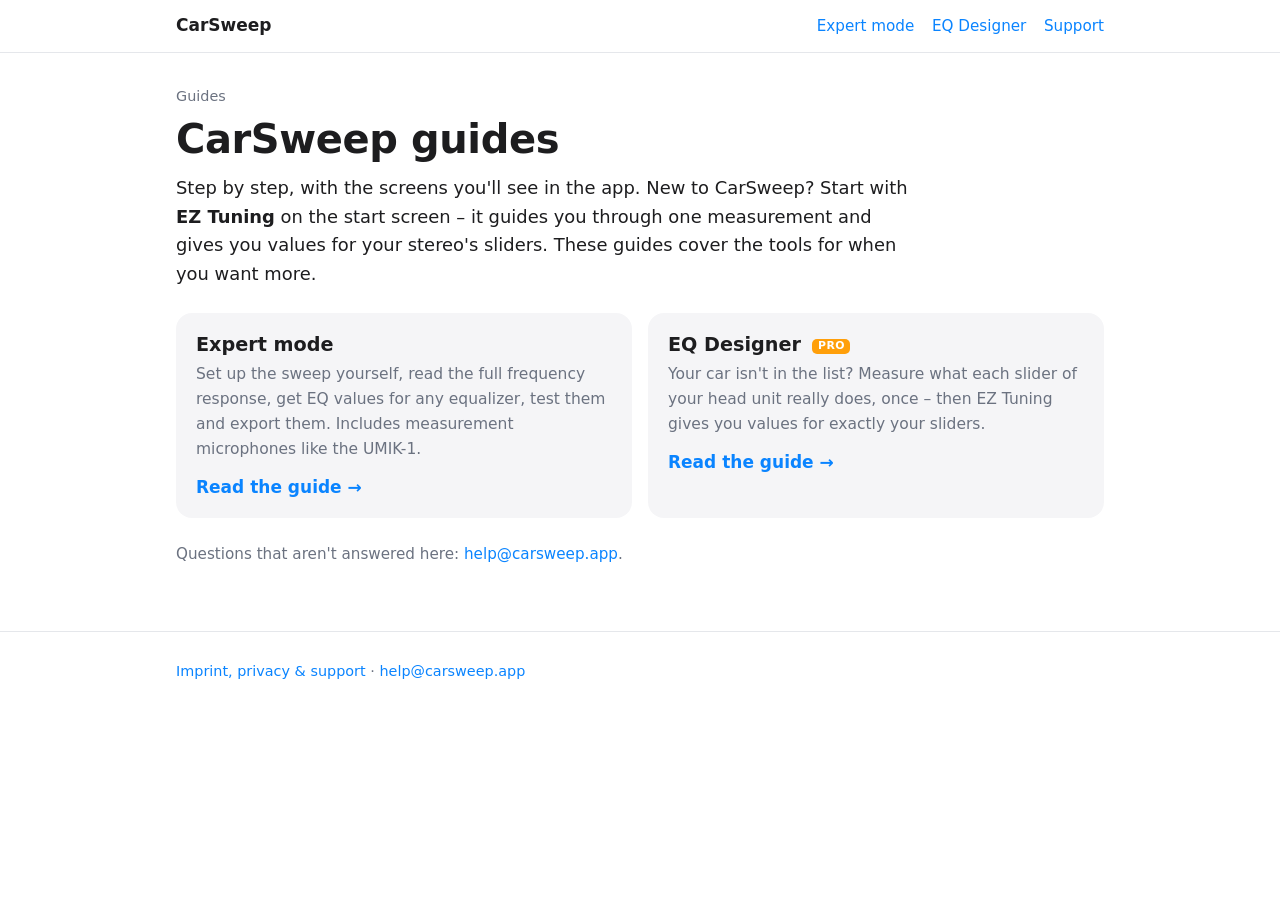
==== guides/index.html @ 27d83393 "Guides for Expert mode and the EQ Designer Users kept asking how Expert mode and the EQ Designer wor" ====
<!doctype html>
<html lang="en">
<head>
<meta charset="utf-8">
<meta name="viewport" content="width=device-width, initial-scale=1">
<meta name="robots" content="noindex, nofollow, noarchive, nosnippet, noimageindex">
<meta name="googlebot" content="noindex, nofollow, noarchive, nosnippet">
<meta name="referrer" content="no-referrer">
<title>Guides – CarSweep</title>
<meta name="description" content="Step-by-step guides for CarSweep: Expert mode and the EQ Designer.">
<link rel="stylesheet" href="guide.css">
</head>
<body>

<header class="top">
  <div class="wrap">
    <a class="brand" href="/">CarSweep</a>
    <nav><a href="/guides/expert-mode/">Expert mode</a><a href="/guides/eq-designer/">EQ Designer</a><a href="mailto:help@carsweep.app">Support</a></nav>
  </div>
</header>

<main class="wrap">
  <p class="crumbs">Guides</p>
  <h1>CarSweep guides</h1>
  <p class="lead">Step by step, with the screens you'll see in the app. New to CarSweep? Start with
  <b>EZ Tuning</b> on the start screen – it guides you through one measurement and gives you values for
  your stereo's sliders. These guides cover the tools for when you want more.</p>

  <div class="cards">
    <a class="card" href="/guides/expert-mode/">
      <h2>Expert mode</h2>
      <p>Set up the sweep yourself, read the full frequency response, get EQ values for any equalizer,
      test them and export them. Includes measurement microphones like the UMIK-1.</p>
      <span class="go">Read the guide →</span>
    </a>
    <a class="card" href="/guides/eq-designer/">
      <h2>EQ Designer <span class="pro">PRO</span></h2>
      <p>Your car isn't in the list? Measure what each slider of your head unit really does, once – then
      EZ Tuning gives you values for exactly your sliders.</p>
      <span class="go">Read the guide →</span>
    </a>
  </div>

  <p class="tip">Questions that aren't answered here: <a href="mailto:help@carsweep.app">help@carsweep.app</a>.</p>
</main>

<footer class="foot">
  <div class="wrap">
    <p><a href="/">Imprint, privacy &amp; support</a> · <a href="mailto:help@carsweep.app">help@carsweep.app</a></p>
  </div>
</footer>

</body>
</html>
---- guides/guide.css ----
/* CarSweep guides – shared styles. System fonts only, no third-party requests. */

:root {
  color-scheme: light dark;
  --bg: #ffffff;
  --text: #1d1d1f;
  --muted: #6b7280;
  --line: #e5e7eb;
  --card: #f5f5f7;
  --accent: #0a84ff;
  --pin: #ffd60a;
  --pin-text: #111111;
  --pro: #ff9f0a;
  --warn-bg: #fff7e6;
  --warn-line: #f5c26b;
}
@media (prefers-color-scheme: dark) {
  :root {
    --bg: #0b0b0c;
    --text: #f2f2f4;
    --muted: #9ca3af;
    --line: #2c2c2e;
    --card: #1c1c1e;
    --warn-bg: #2a2110;
    --warn-line: #7a5a1c;
  }
}

* { box-sizing: border-box; }
html { scroll-behavior: smooth; }
body {
  margin: 0;
  background: var(--bg);
  color: var(--text);
  font: 17px/1.6 -apple-system, BlinkMacSystemFont, "Segoe UI", system-ui, sans-serif;
  -webkit-text-size-adjust: 100%;
}
a { color: var(--accent); text-decoration: none; }
a:hover { text-decoration: underline; }

.wrap { max-width: 60rem; margin: 0 auto; padding: 0 1rem; }

/* Header and footer */
.top { border-bottom: 1px solid var(--line); }
.top .wrap { display: flex; align-items: center; justify-content: space-between; gap: 1rem; min-height: 3.25rem; }
.brand { font-weight: 700; color: var(--text); }
.top nav { display: flex; gap: 1.1rem; font-size: .95rem; }
.foot { border-top: 1px solid var(--line); margin-top: 4rem; padding: 1.5rem 0 3rem; color: var(--muted); font-size: .9rem; }
.foot p { margin: .3rem 0; }

/* Intro */
.crumbs { color: var(--muted); font-size: .9rem; margin: 2rem 0 .5rem; }
h1 { font-size: clamp(1.8rem, 4.5vw, 2.5rem); line-height: 1.15; margin: 0 0 .75rem; letter-spacing: -.01em; }
.lead { font-size: 1.12rem; color: var(--text); margin: 0 0 1.5rem; max-width: 46rem; }
h2 { font-size: 1.45rem; line-height: 1.25; margin: 0 0 .6rem; }
h3 { font-size: 1.1rem; margin: 1.5rem 0 .4rem; }

.box { background: var(--card); border-radius: 14px; padding: 1rem 1.25rem; margin: 1.25rem 0; }
.box h3 { margin-top: 0; }
.box ul { margin: .25rem 0 0; padding-left: 1.2rem; }
.box li { margin: .25rem 0; }
.warn { background: var(--warn-bg); border: 1px solid var(--warn-line); }

.toc ol { margin: .25rem 0 0; padding-left: 1.4rem; columns: 2 16rem; column-gap: 2rem; }
.toc li { margin: .2rem 0; break-inside: avoid; }

.pro {
  display: inline-block; vertical-align: .12em; margin-left: .3rem;
  font-size: .68rem; font-weight: 700; letter-spacing: .04em;
  color: #fff; background: var(--pro); border-radius: 5px; padding: .05rem .35rem;
}

/* One step: screenshot left, explanation right; stacked on narrow screens */
.step {
  display: grid; grid-template-columns: 315px 1fr; gap: 2.25rem; align-items: start;
  padding: 2.5rem 0; border-top: 1px solid var(--line);
}
.step:first-of-type { border-top: 0; }
.step .num { color: var(--muted); font-size: .95rem; font-weight: 600; margin: 0 0 .2rem; }
@media (max-width: 760px) {
  .step { grid-template-columns: 1fr; gap: 1.25rem; }
  .step .shot { justify-self: center; }
}

/* Screenshot with numbered pins. The pins may hang over the edge, so the figure does not clip. */
.shot { position: relative; width: 100%; max-width: 315px; margin: 0; }
.shot img {
  display: block; width: 100%; height: auto; border-radius: 18px;
  border: 1px solid var(--line);
  box-shadow: 0 1px 2px rgba(0,0,0,.12), 0 8px 28px rgba(0,0,0,.18);
}
.pin {
  position: absolute; left: calc(var(--x) * 1%); top: calc(var(--y) * 1%);
  transform: translate(-50%, -50%);
  width: 26px; height: 26px; border-radius: 50%;
  display: grid; place-items: center;
  background: var(--pin); color: var(--pin-text);
  font: 700 14px/1 -apple-system, BlinkMacSystemFont, "Segoe UI", system-ui, sans-serif;
  border: 2px solid #111; box-shadow: 0 1px 4px rgba(0,0,0,.45);
}

/* Legend matching the pins */
.legend { list-style: none; margin: .75rem 0 0; padding: 0; }
.legend li { display: grid; grid-template-columns: 26px 1fr; gap: .75rem; margin: 0 0 .8rem; }
.legend .n {
  width: 26px; height: 26px; border-radius: 50%; display: grid; place-items: center;
  background: var(--pin); color: var(--pin-text); font-weight: 700; font-size: 14px;
  border: 2px solid #111; margin-top: .1rem;
}
.legend b { font-weight: 650; }

.tip { color: var(--muted); font-size: .95rem; margin: .75rem 0 0; }
.tip strong { color: var(--text); }

/* Plain sections (FAQ etc.) */
.section { padding: 2.5rem 0 0; border-top: 1px solid var(--line); margin-top: 1rem; }
dl.faq dt { font-weight: 650; margin-top: 1.1rem; }
dl.faq dd { margin: .25rem 0 0; color: var(--text); }

/* Guide overview */
.cards { display: grid; grid-template-columns: repeat(auto-fit, minmax(16rem, 1fr)); gap: 1rem; margin: 1.5rem 0; }
.card { display: block; background: var(--card); border-radius: 16px; padding: 1.25rem 1.25rem 1.1rem; color: var(--text); }
.card:hover { text-decoration: none; outline: 2px solid var(--accent); }
.card h2 { font-size: 1.2rem; margin-bottom: .35rem; }
.card p { margin: 0; color: var(--muted); font-size: .97rem; }
.card .go { display: inline-block; margin-top: .75rem; color: var(--accent); font-weight: 600; }
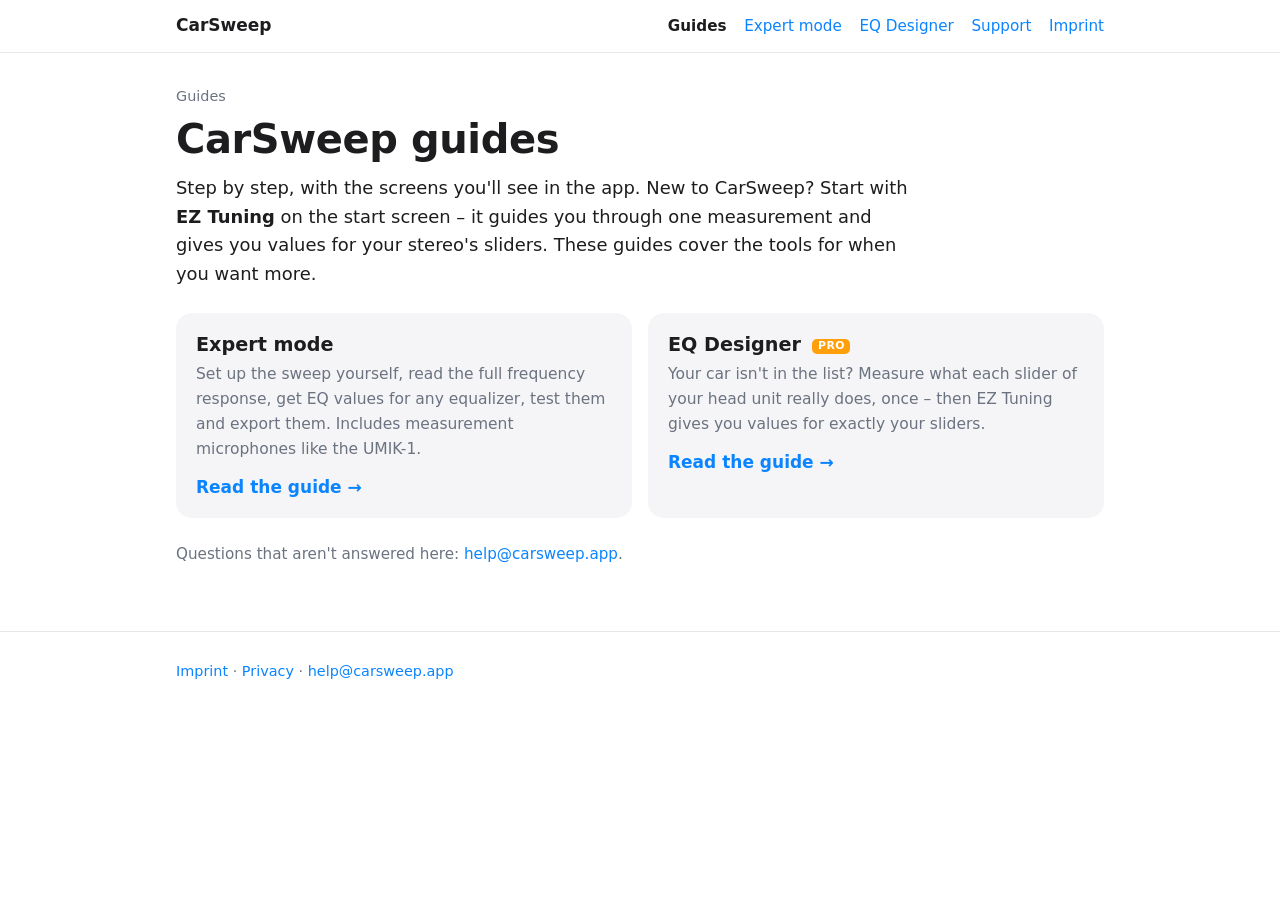
==== commit 9a2c939c: "One stylesheet and one navigation bar for every page The guides each had their own nav (each left it" ====
--- a/guides/index.html
+++ b/guides/index.html
@@ -8,14 +8,20 @@
 <meta name="referrer" content="no-referrer">
 <title>Guides – CarSweep</title>
 <meta name="description" content="Step-by-step guides for CarSweep: Expert mode and the EQ Designer.">
-<link rel="stylesheet" href="guide.css">
+<link rel="stylesheet" href="/site.css">
 </head>
 <body>
 
 <header class="top">
   <div class="wrap">
     <a class="brand" href="/">CarSweep</a>
-    <nav><a href="/guides/expert-mode/">Expert mode</a><a href="/guides/eq-designer/">EQ Designer</a><a href="mailto:help@carsweep.app">Support</a></nav>
+    <nav aria-label="CarSweep">
+      <a href="/guides/" aria-current="page">Guides</a>
+      <a class="wide" href="/guides/expert-mode/">Expert mode</a>
+      <a class="wide" href="/guides/eq-designer/">EQ Designer</a>
+      <a href="/#support">Support</a>
+      <a href="/#impressum">Imprint</a>
+    </nav>
   </div>
 </header>
 
@@ -46,7 +52,7 @@
 
 <footer class="foot">
   <div class="wrap">
-    <p><a href="/">Imprint, privacy &amp; support</a> · <a href="mailto:help@carsweep.app">help@carsweep.app</a></p>
+    <p><a href="/#impressum">Imprint</a> · <a href="/#datenschutz">Privacy</a> · <a href="mailto:help@carsweep.app">help@carsweep.app</a></p>
   </div>
 </footer>
 
--- a/site.css
+++ b/site.css
@@ -0,0 +1,142 @@
+/* CarSweep website – one stylesheet for every page (guides, imprint, privacy, support).
+   System fonts only, no third-party requests. */
+
+:root {
+  color-scheme: light dark;
+  --bg: #ffffff;
+  --text: #1d1d1f;
+  --muted: #6b7280;
+  --line: #e5e7eb;
+  --card: #f5f5f7;
+  --accent: #0a84ff;
+  --pin: #ffd60a;
+  --pin-text: #111111;
+  --pro: #ff9f0a;
+  --warn-bg: #fff7e6;
+  --warn-line: #f5c26b;
+}
+@media (prefers-color-scheme: dark) {
+  :root {
+    --bg: #0b0b0c;
+    --text: #f2f2f4;
+    --muted: #9ca3af;
+    --line: #2c2c2e;
+    --card: #1c1c1e;
+    --warn-bg: #2a2110;
+    --warn-line: #7a5a1c;
+  }
+}
+
+* { box-sizing: border-box; }
+html { scroll-behavior: smooth; }
+body {
+  margin: 0;
+  background: var(--bg);
+  color: var(--text);
+  font: 17px/1.6 -apple-system, BlinkMacSystemFont, "Segoe UI", system-ui, sans-serif;
+  -webkit-text-size-adjust: 100%;
+}
+a { color: var(--accent); text-decoration: none; }
+a:hover { text-decoration: underline; }
+
+.wrap { max-width: 60rem; margin: 0 auto; padding: 0 1rem; }
+
+/* Header and footer */
+.top { border-bottom: 1px solid var(--line); }
+.top .wrap {
+  display: flex; flex-wrap: wrap; align-items: center; justify-content: space-between;
+  gap: .25rem 1rem; min-height: 3.25rem; padding-top: .5rem; padding-bottom: .5rem;
+}
+.brand { font-weight: 700; color: var(--text); }
+.top nav { display: flex; flex-wrap: wrap; gap: .25rem 1.1rem; font-size: .95rem; }
+.top nav a[aria-current="page"] { color: var(--text); font-weight: 600; }
+/* The two single guides are one tap away via "Guides"; on phones the bar keeps three items. */
+@media (max-width: 600px) { .top nav .wide { display: none; } }
+.foot { border-top: 1px solid var(--line); margin-top: 4rem; padding: 1.5rem 0 3rem; color: var(--muted); font-size: .9rem; }
+.foot p { margin: .3rem 0; }
+
+/* Intro */
+.crumbs { color: var(--muted); font-size: .9rem; margin: 2rem 0 .5rem; }
+h1 { font-size: clamp(1.8rem, 4.5vw, 2.5rem); line-height: 1.15; margin: 0 0 .75rem; letter-spacing: -.01em; }
+.lead { font-size: 1.12rem; color: var(--text); margin: 0 0 1.5rem; max-width: 46rem; }
+h2 { font-size: 1.45rem; line-height: 1.25; margin: 0 0 .6rem; }
+h3 { font-size: 1.1rem; margin: 1.5rem 0 .4rem; }
+
+.box { background: var(--card); border-radius: 14px; padding: 1rem 1.25rem; margin: 1.25rem 0; }
+.box h3 { margin-top: 0; }
+.box ul { margin: .25rem 0 0; padding-left: 1.2rem; }
+.box li { margin: .25rem 0; }
+.warn { background: var(--warn-bg); border: 1px solid var(--warn-line); }
+
+.toc ol { margin: .25rem 0 0; padding-left: 1.4rem; columns: 2 16rem; column-gap: 2rem; }
+.toc li { margin: .2rem 0; break-inside: avoid; }
+
+.pro {
+  display: inline-block; vertical-align: .12em; margin-left: .3rem;
+  font-size: .68rem; font-weight: 700; letter-spacing: .04em;
+  color: #fff; background: var(--pro); border-radius: 5px; padding: .05rem .35rem;
+}
+
+/* One step: screenshot left, explanation right; stacked on narrow screens */
+.step {
+  display: grid; grid-template-columns: 315px 1fr; gap: 2.25rem; align-items: start;
+  padding: 2.5rem 0; border-top: 1px solid var(--line);
+}
+.step:first-of-type { border-top: 0; }
+.step .num { color: var(--muted); font-size: .95rem; font-weight: 600; margin: 0 0 .2rem; }
+@media (max-width: 760px) {
+  .step { grid-template-columns: 1fr; gap: 1.25rem; }
+  .step .shot { justify-self: center; }
+}
+
+/* Screenshot with numbered pins. The pins may hang over the edge, so the figure does not clip. */
+.shot { position: relative; width: 100%; max-width: 315px; margin: 0; }
+.shot img {
+  display: block; width: 100%; height: auto; border-radius: 18px;
+  border: 1px solid var(--line);
+  box-shadow: 0 1px 2px rgba(0,0,0,.12), 0 8px 28px rgba(0,0,0,.18);
+}
+.pin {
+  position: absolute; left: calc(var(--x) * 1%); top: calc(var(--y) * 1%);
+  transform: translate(-50%, -50%);
+  width: 26px; height: 26px; border-radius: 50%;
+  display: grid; place-items: center;
+  background: var(--pin); color: var(--pin-text);
+  font: 700 14px/1 -apple-system, BlinkMacSystemFont, "Segoe UI", system-ui, sans-serif;
+  border: 2px solid #111; box-shadow: 0 1px 4px rgba(0,0,0,.45);
+}
+
+/* Legend matching the pins */
+.legend { list-style: none; margin: .75rem 0 0; padding: 0; }
+.legend li { display: grid; grid-template-columns: 26px 1fr; gap: .75rem; margin: 0 0 .8rem; }
+.legend .n {
+  width: 26px; height: 26px; border-radius: 50%; display: grid; place-items: center;
+  background: var(--pin); color: var(--pin-text); font-weight: 700; font-size: 14px;
+  border: 2px solid #111; margin-top: .1rem;
+}
+.legend b { font-weight: 650; }
+
+.tip { color: var(--muted); font-size: .95rem; margin: .75rem 0 0; }
+.tip strong { color: var(--text); }
+
+/* Plain sections (FAQ etc.) */
+.section { padding: 2.5rem 0 0; border-top: 1px solid var(--line); margin-top: 1rem; }
+dl.faq dt { font-weight: 650; margin-top: 1.1rem; }
+dl.faq dd { margin: .25rem 0 0; color: var(--text); }
+
+/* Guide overview */
+.cards { display: grid; grid-template-columns: repeat(auto-fit, minmax(16rem, 1fr)); gap: 1rem; margin: 1.5rem 0; }
+.card { display: block; background: var(--card); border-radius: 16px; padding: 1.25rem 1.25rem 1.1rem; color: var(--text); }
+.card:hover { text-decoration: none; outline: 2px solid var(--accent); }
+.card h2 { font-size: 1.2rem; margin-bottom: .35rem; }
+.card p { margin: 0; color: var(--muted); font-size: .97rem; }
+.card .go { display: inline-block; margin-top: .75rem; color: var(--accent); font-weight: 600; }
+
+/* Text pages (imprint, privacy, support): narrower measure, sections with a rule between them */
+.prose > * { max-width: 46rem; }
+.prose h1 { margin-top: 2rem; }
+.prose h2 { margin-top: 0; }
+.prose .section:first-of-type { border-top: 0; padding-top: 1rem; }
+.prose address { font-style: normal; margin: .5rem 0 1rem; }
+.prose .box p { margin: .35rem 0 0; }
+.muted { color: var(--muted); }
